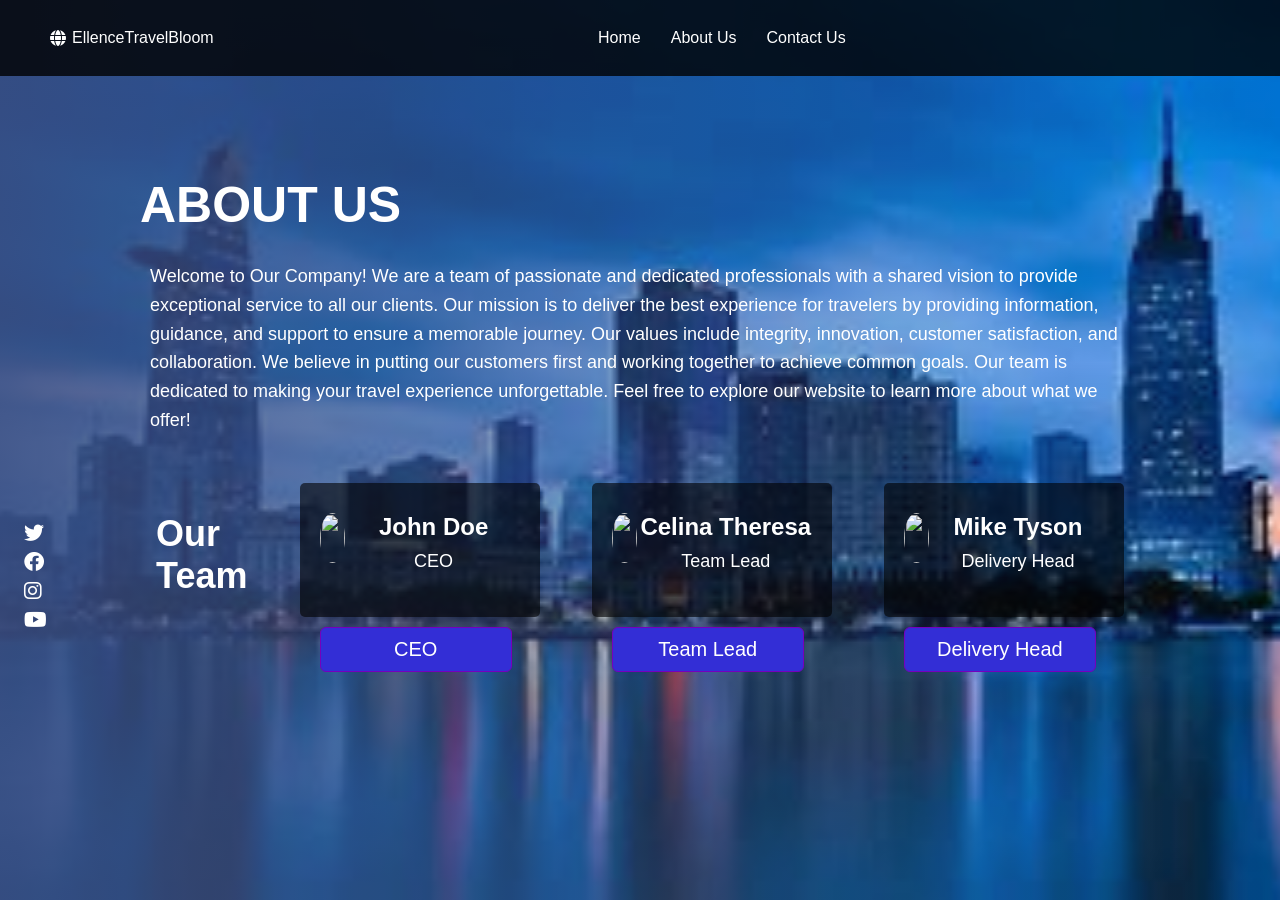
==== aboutUs.html @ 58d61a0b "Added travel recommendation js functionality" ====
<!DOCTYPE html>
<html lang="es">
<head>
    <meta charset="UTF-8">
    <meta name="viewport" content="width=device-width, initial-scale=1.0">
    <link rel='stylesheet' type='text/css' href='travelRecommendation.css'>
    <link rel="stylesheet" href="https://cdnjs.cloudflare.com/ajax/libs/font-awesome/6.0.0-beta3/css/all.min.css">
    <title>About Us - Travel Recommendations</title>
</head>
<body>
    <div class="container">
        <nav class="navbar">
            <div class="logo">
                <i class="fa fa-globe" ></i>
                EllenceTravelBloom
            </div>
            <div class="nav-links">
                <a href="travelRecommendation.html">Home</a>
                <a href="#">About Us</a>
                <a href="contactUs.html">Contact Us</a>
            </div>
        </nav>        

        <div class="content">
            <h1>ABOUT US</h1>
            <div class="about-text">
                <p>
                    Welcome to Our Company! We are a team of passionate and dedicated professionals with a shared vision to provide exceptional service to all our clients. Our mission is to deliver the best experience for travelers by providing information, guidance, and support to ensure a memorable journey.
                    Our values include integrity, innovation, customer satisfaction, and collaboration. We believe in putting our customers first and working together to achieve common goals. Our team is dedicated to making your travel experience unforgettable.
                    Feel free to explore our website to learn more about what we offer!
                </p>
            </div>
    
            <div class="team-section">
                <div class="team">
                    <h2>Our <br> Team</h2>
                    <div class="team-member">
                        <h3><img src="john-doe.jpg">John Doe</h3>
                        <p>CEO</p>
                        <button>CEO</button>
                    </div>
                    <div class="team-member">
                        <h3><img src="celina-theresa.jpg">Celina Theresa</h3>
                        <p>Team Lead</p>
                        <button>Team Lead</button>
                    </div>
                    <div class="team-member">
                        <h3><img src="mike-tyson.jpg">Mike Tyson</h3>
                
                        <p>Delivery Head</p>
                        <button>Delivery Head</button>
                    </div>
                </div>
            </div>
        </div>

        <div class="social-icons">
            <a href="https://twitter.com"><i class="fab fa-twitter"></i></a>
            <a href="https://facebook.com"><i class="fab fa-facebook"></i></a>
            <a href="https://instagram.com"><i class="fab fa-instagram"></i></a>
            <a href="https://youtube.com"><i class="fab fa-youtube"></i></a>
        </div>
    </div>
    <script src='travelRecommendation.js'></script>
</body>
</html>
---- travelRecommendation.css ----
html,
body {
    height: 100%;
    margin: 0;
}

body {
    font-family: Arial, sans-serif;
    padding: 0;
    background-image: url('images/background.png');
    background-size: cover;
    background-position: center;
    background-attachment: fixed;
    position: relative;
}

body::before {
    content: '';
    position: absolute;
    top: 0;
    left: 0;
    right: 0;
    bottom: 0;
    background: linear-gradient(to right, rgba(58, 77, 129, 0.897), rgba(76, 175, 80, 0));
    z-index: -1;
}

.container {
    display: flex;
    flex-direction: column;
    min-height: 100vh;
}

/*-------------------------------------------------------------*/
.logo {
    color: white;
    display: flex;
    justify-content: space-between;
    align-items: center;
    gap: 6px;
}

.navbar {
    background-color: rgba(0, 0, 0, 0.8);
    padding: 8px 50px;
    display: flex;
    justify-content: space-between;
    align-items: center;
    height: 60px;
    z-index: 2;
}

.nav-links {
    display: flex;
    flex-grow: 1;
    justify-content: center;
}

.nav-links a {
    color: white;
    text-decoration: none;
    margin: 0 15px;
}

.search-bar {
    display: flex;
    align-items: center;
    background-color: white;
    border-radius: 8px;
    padding: 4px;
}

.search-bar input {
    border: none;
    outline: none;
    flex: 1;
    padding: 8px;
    border-radius: 4px;
    margin-right: 8px;
    width: 250px;
}

.btn {
    background-color: #197665e2;
    color: white;
    border: none;
    cursor: pointer;
    border-radius: 4px;
    padding: 8px 12px;
    margin-left: 4px;
}

.search-icon {
    margin-right: 8px;
    color: #888;
}

/*-------------------------------------------------------------*/
.main-content {
    display: flex;
    flex: 1;
}

.content h1 {
    font-size: 48px;
    font-weight: bold;
}

.team h1 {
    font-size: 48px;
    font-weight: bold;
}

.cards {
    display: flex;
    justify-content: space-around;
    margin: 0px;
}

.card {
    background-color: rgba(0, 0, 0, 0.6);
    border-radius: 8px;
    padding: 5px;
    text-align: center;
    width: 20%;
    height: min-content;
}

.card h3 {
    margin: 10px 0;
    color: #ffffff;
}

.card p {
    color: #c2c2c2;
}

.content {
    color: white;
    max-width: 1000px;
    margin: 40px auto;
    padding: 0px 100px;
    margin-top: 100px;

}

.content h1 {
    font-size: 50px;
    margin: 0px 0;
    text-align: left;
}

.about-text {
    padding: 10px;
    border-radius: 5px;
    margin-bottom: 20px;
    font-size: 18px;
    line-height: 1.6;
    text-align: left;
}

.team-section {
    text-align: left;
}

.team-section h2 {
    font-size: 36px;
    margin-bottom: 20px;
}

.team {
    display: flex;
    justify-content: space-around;
    gap: 20px;
    flex-wrap: wrap;
}

.team-member {
    background-color: rgba(0, 0, 0, 0.6);
    padding: 20px;
    border-radius: 5px;
    text-align: center;
    width: 200px;
}

.team-member img {
    width: 50px;
    height: 50px;
    border-radius: 50%;
    margin-bottom: 0px;
    width: 25px;
    margin-right: 3px;
    float: left;
}

.team-member h3 {
    margin: 10px 0;
    font-size: 24px;
}

.team-member p {
    font-size: 18px;
    margin: 5px 0;
}

.team-member button {
    background-color: #332ed6;
    border: 1px solid #7600bc;
    color: white;
    display: block;
    border-radius: 6px;
    text-align: center;
    margin: 50px;
    padding: 10px;
    width: 2in;
    font-size: 20px;
    margin-left: 0%;
    position: fixed;
}

.social-icons {
    position: fixed;
    left: 24px;
    top: 58%;
}

.social-icons a {
    display: block;
    margin-bottom: 6px;
    color: white;
    font-size: 20px;
}

.book-now {
    background-color: #197665e2;
    color: white;
    padding: 10px 20px;
    text-decoration: none;
    display: inline-block;
    margin-top: 20px;
    border-radius: 4px;
}

.footer {
    background-color: rgba(0, 0, 0, 0.7);
    font-size: 12px;
    color: white;
    text-align: center;
    padding: 10px;
}

.footer a {
    color: white;
}

.contact-form {
    background-color: rgba(0, 0, 0, 0.7);
    padding: 20px;
    border-radius: 8px;
    margin: 20px auto;
    max-width: 450px;
    width: 100%;
    box-sizing: border-box;
}

.contact-form h2 {
    margin-bottom: 20px;
    text-align: center;
}

.form-group {
    margin-bottom: 15px;
}

.form-group label {
    display: block;
    margin-bottom: 5px;
}

.form-group input,
.form-group textarea {
    width: 100%;
    padding: 10px;
    border: 1px solid #ccc;
    border-radius: 4px;
    font-size: 16px;
    box-sizing: border-box;
}

.btn-submit {
    background-color: #4CAF50;
    color: white;
    border: none;
    cursor: pointer;
    border-radius: 4px;
    padding: 10px 15px;
    font-size: 16px;
    display: block;
    margin: 0 auto;
    width: 100%;
}

.btn-submit:hover {
    background-color: #45a049;
}

.contact-us {
    display: flex;
    flex: 1;
    color: white;
}

.left {
    display: flex;
    flex-direction: column;
    margin-top: 200px;
    margin-left: 100px;
    margin-right: 20px;
}

.left h1 {
    font-size: 4rem;
    font-weight: bold;
}

.left p {
    margin-top: 12px;
    
}

.right {
    flex: 1;
    margin-top: 150px;

}
.right form {
    border-radius: 4px;
    padding: 12px;
    background-color: #0006;
    display: flex;
    flex-direction: column;
    margin-right: 20px;
    position: relative

}

.right form input {
    background-color: transparent;
    border-width: 1px;
    border-radius: 2px;
    border-color: grey;
    line-height: 36px;
    margin-top: 10px;
    margin-bottom: 10px;
    color: white;
}

.right form textarea {
    background-color: transparent;
    border-width: 1px;
    border-radius: 2px;
    border-color: grey;
    line-height: 36px;
    margin-top: 10px;
    margin-bottom: 10px;
    color: white;
    min-height: 160px;
}

.right form button {
    padding-top: 8px;
    padding-bottom: 8px;
    background-color: green;
    color: white;
}

.recommendation {
    margin: 20px 0;
    background-color: rgba(255, 255, 255, 0.8);
    padding: 10px;
    border-radius: 8px;
}

.recommendation img {
    max-width: 100%;
    border-radius: 4px;
}

#results {
    flex: 0 0 300px;
    /* Ancho fijo para los resultados */
    max-width: 300px;
    /* Limitar el ancho máximo */
    overflow-y: auto;
    /* Permitir desplazamiento si hay muchos resultados */
    padding: 10px;
    /* Espaciado interno */
}
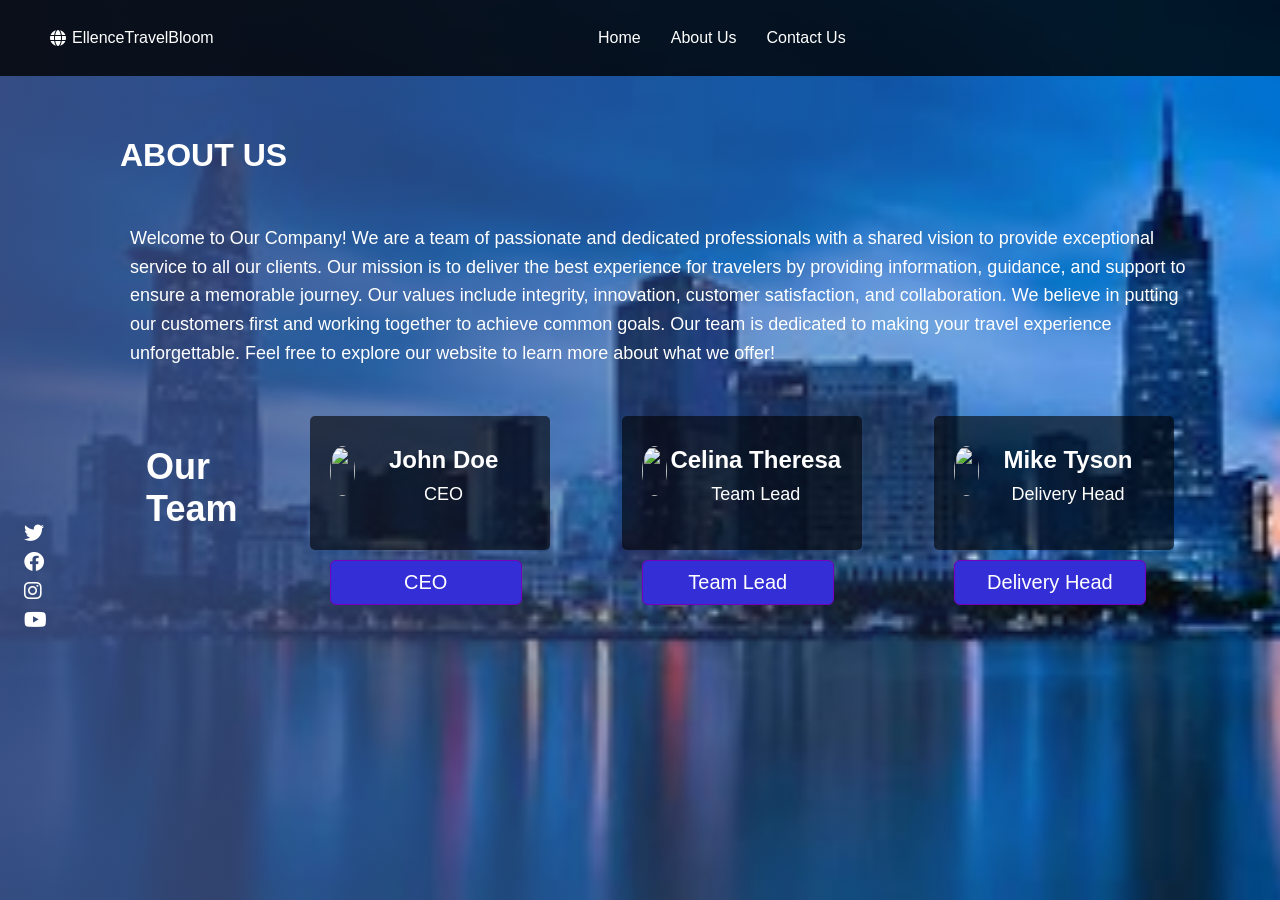
==== commit 217fc939: "Added travel recommendation js functionality" ====
--- a/aboutUs.html
+++ b/aboutUs.html
@@ -21,7 +21,7 @@
             </div>
         </nav>        
 
-        <div class="content">
+        <div class="about-us">
             <h1>ABOUT US</h1>
             <div class="about-text">
                 <p>
--- a/travelRecommendation.css
+++ b/travelRecommendation.css
@@ -137,11 +137,15 @@
 
 .content {
     color: white;
-    max-width: 1000px;
-    margin: 40px auto;
+    text-align: left;
+    max-width: 600px;
     padding: 0px 100px;
-    margin-top: 100px;
-
+    margin-top: 200px;
+
+}
+.about-us {
+  color: white;
+  padding: 40px 80px 40px 120px;
 }
 
 .content h1 {
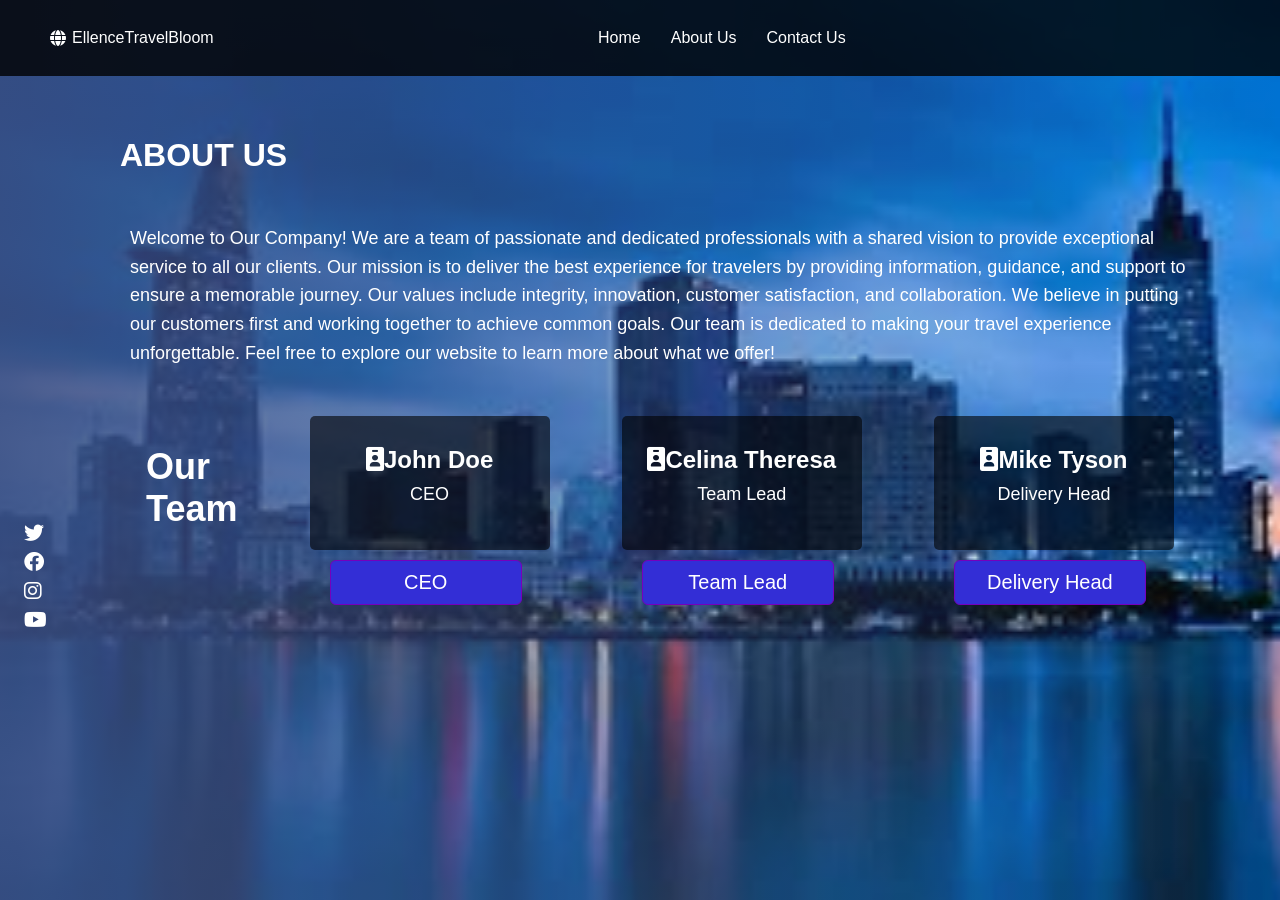
==== commit efaa3a23: "Added code to js file" ====
--- a/aboutUs.html
+++ b/aboutUs.html
@@ -35,17 +35,17 @@
                 <div class="team">
                     <h2>Our <br> Team</h2>
                     <div class="team-member">
-                        <h3><img src="john-doe.jpg">John Doe</h3>
+                        <h3><i class="fa-duotone fa-solid fa-id-badge"></i>John Doe</h3>
                         <p>CEO</p>
                         <button>CEO</button>
                     </div>
                     <div class="team-member">
-                        <h3><img src="celina-theresa.jpg">Celina Theresa</h3>
+                        <h3><i class="fa-duotone fa-solid fa-id-badge"></i>Celina Theresa</h3>
                         <p>Team Lead</p>
                         <button>Team Lead</button>
                     </div>
                     <div class="team-member">
-                        <h3><img src="mike-tyson.jpg">Mike Tyson</h3>
+                        <h3><i class="fa-duotone fa-solid fa-id-badge"></i>Mike Tyson</h3>
                 
                         <p>Delivery Head</p>
                         <button>Delivery Head</button>
